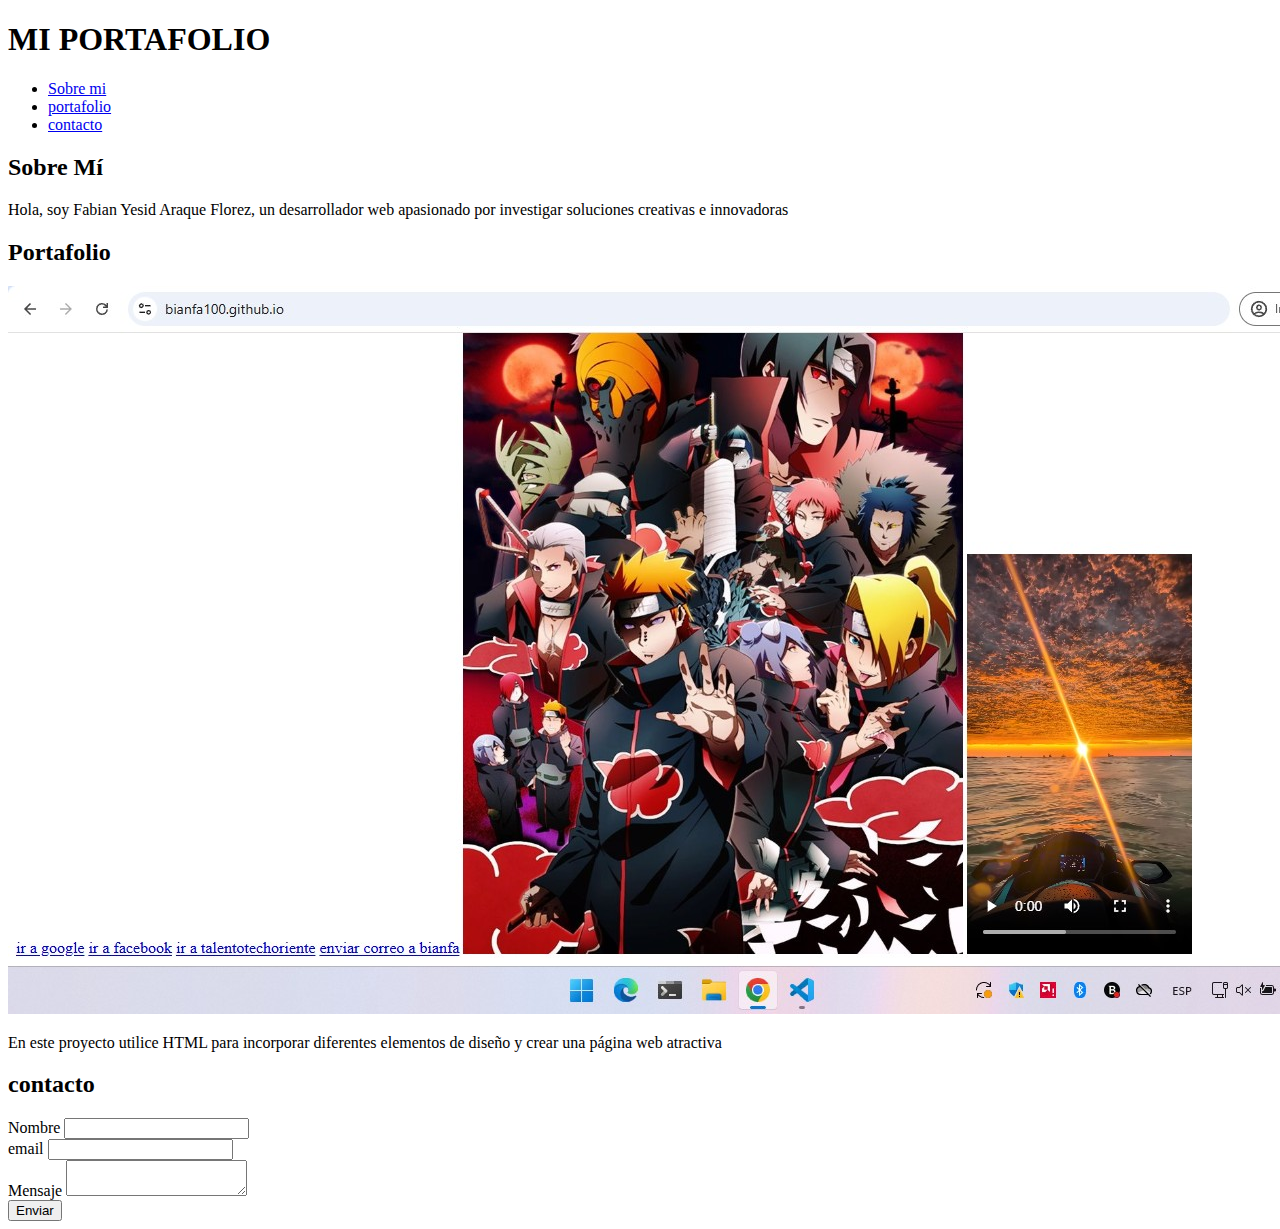
==== mi primer portafolio.html @ 42390eb3 "cambios mi primer proyecto" ====
<!DOCTYPE html>
<html lang="en">
<head>
    <meta charset="UTF-8">
    <meta name="viewport" content="width=, initial-scale=1.0">
    <title>Document</title>
</head>
<body>
 <header>
    <h1>MI PORTAFOLIO</h1>
    <nav>
    <ul>
<li><a href="#about">Sobre mi</a></li>
<li><a href="#portfolio">portafolio</a></li>
<li><a href="#contact">contacto</a></li>
        </ul>
    </nav>
 </header> 
 <section id="about">
    <h2>Sobre Mí</h2>
    <p>Hola, soy Fabian Yesid Araque Florez, un desarrollador web apasionado por investigar soluciones creativas e innovadoras</p>
 </section> 
 <section id="portfolio" >
 <h2>Portafolio</h2> 
 <div class="gallery">
 <div class="project">
<img src="proyecto1.jpg" alt="proyecto 1">
<p>En este proyecto utilice HTML para incorporar diferentes elementos de diseño y crear una página web atractiva</p>
</div>
</section>
<section id="contact">
    <h2>contacto</h2>
    <form action="submit"   method="post">
 <label for="name">Nombre</label>
 <input type="text" id="name"   name="name" required><br>
 <label form="email">email</label>
 <input type="email" id="email" name="email" required><br>
 <label for="message">Mensaje</label>
 <textarea id="message" name="message" required></textarea><br>
 <input type="submit" value="Enviar">
    </form>
    </section>
</body>
</html>
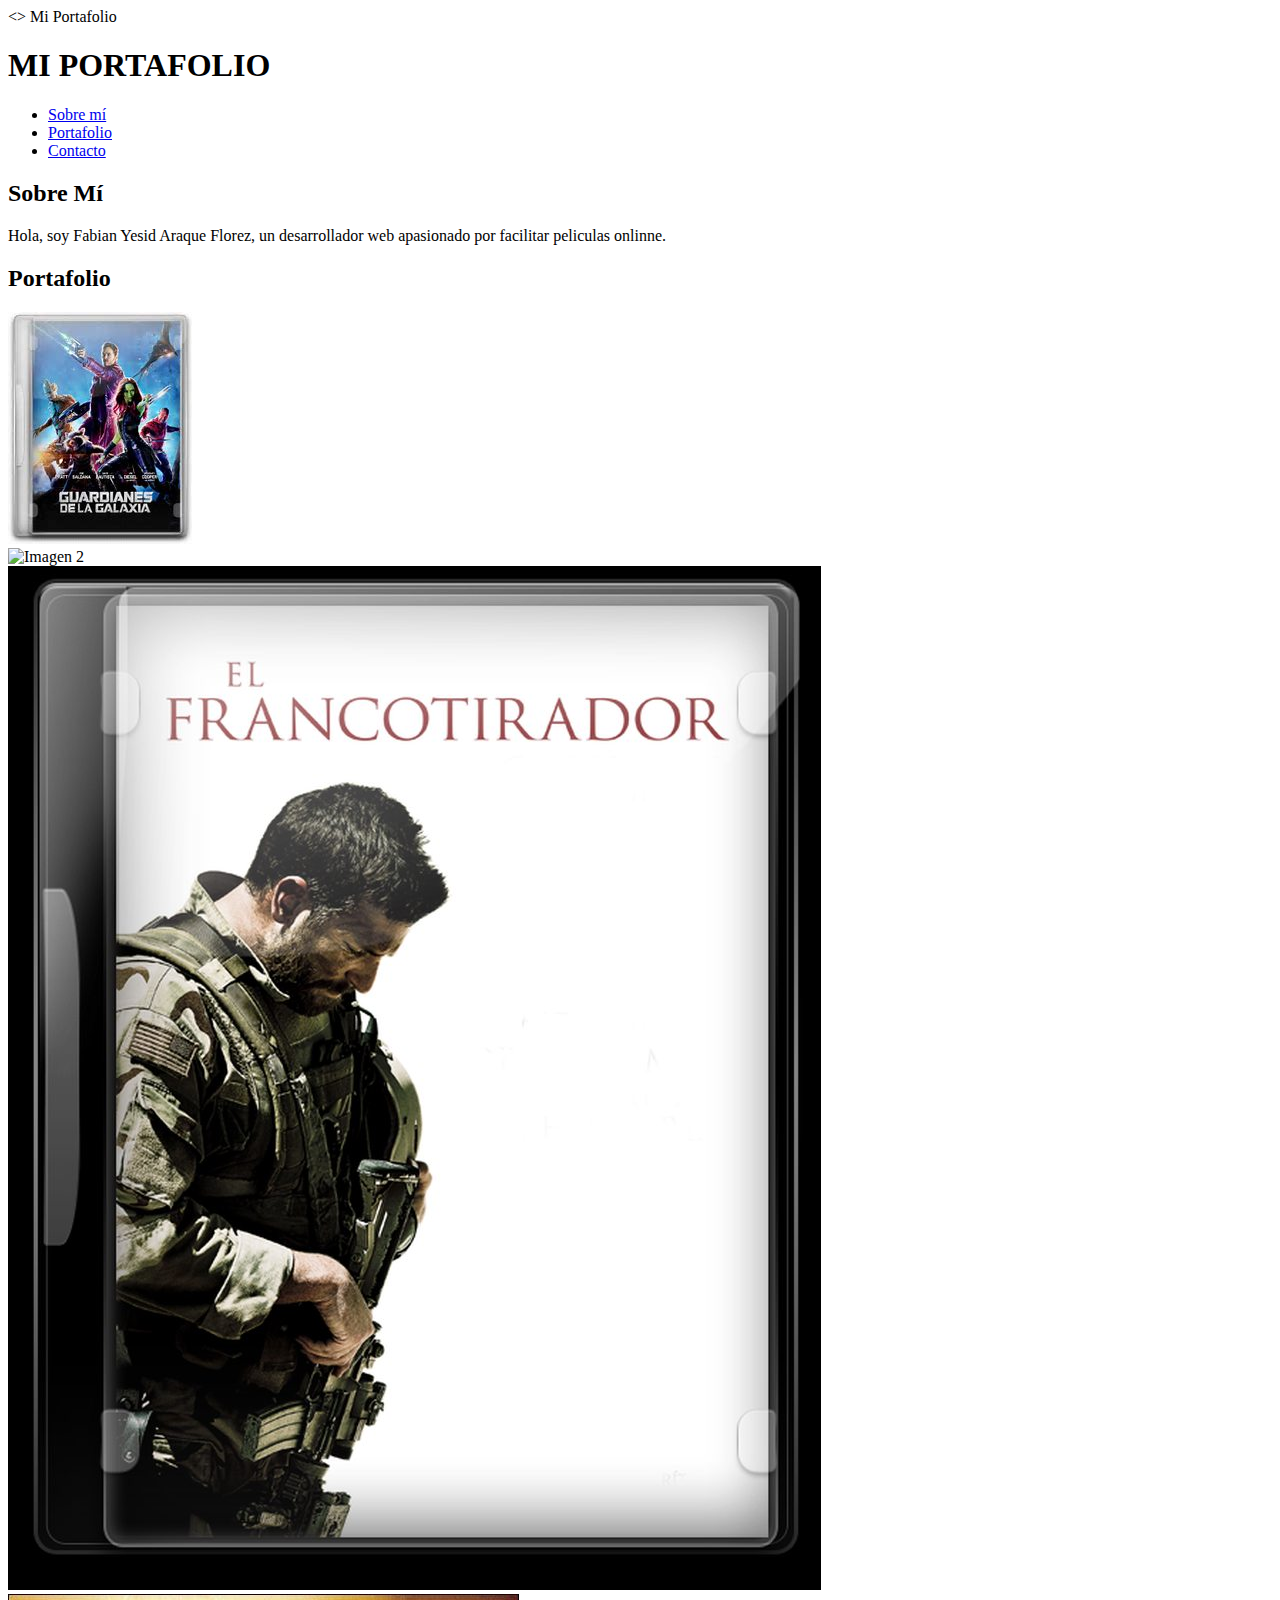
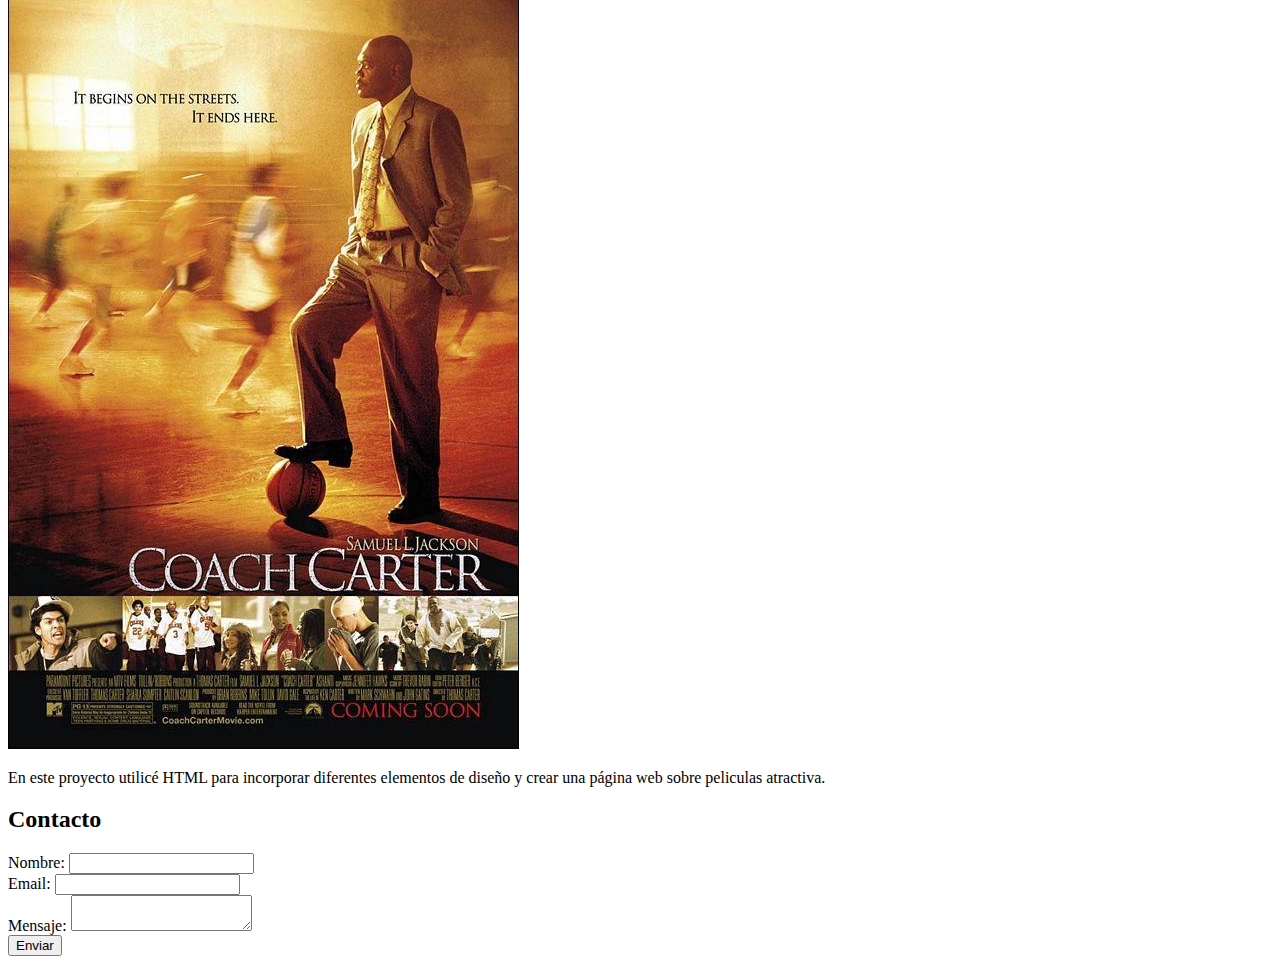
==== commit 53d01ced: "Add files via upload" ====
--- a/mi primer portafolio.html
+++ b/mi primer portafolio.html
@@ -1,44 +1,70 @@
 <!DOCTYPE html>
 <html lang="en">
-<head>
+<>
     <meta charset="UTF-8">
-    <meta name="viewport" content="width=, initial-scale=1.0">
-    <title>Document</title>
-</head>
-<body>
- <header>
-    <h1>MI PORTAFOLIO</h1>
-    <nav>
-    <ul>
-<li><a href="#about">Sobre mi</a></li>
-<li><a href="#portfolio">portafolio</a></li>
-<li><a href="#contact">contacto</a></li>
-        </ul>
-    </nav>
- </header> 
- <section id="about">
-    <h2>Sobre Mí</h2>
-    <p>Hola, soy Fabian Yesid Araque Florez, un desarrollador web apasionado por investigar soluciones creativas e innovadoras</p>
- </section> 
- <section id="portfolio" >
- <h2>Portafolio</h2> 
- <div class="gallery">
- <div class="project">
-<img src="proyecto1.jpg" alt="proyecto 1">
-<p>En este proyecto utilice HTML para incorporar diferentes elementos de diseño y crear una página web atractiva</p>
-</div>
-</section>
-<section id="contact">
-    <h2>contacto</h2>
-    <form action="submit"   method="post">
- <label for="name">Nombre</label>
- <input type="text" id="name"   name="name" required><br>
- <label form="email">email</label>
- <input type="email" id="email" name="email" required><br>
- <label for="message">Mensaje</label>
- <textarea id="message" name="message" required></textarea><br>
- <input type="submit" value="Enviar">
-    </form>
+    <meta name="viewport" content="width=device-width, initial-scale=1.0">
+    <meta http-equiv="X-UA-Compatible" content="ie=edge">
+    <link rel="mi primer Portafolio" href="mi primer portafolio.css"
+    
+
+    <title>Mi Portafolio</title>
+    <header>
+        <h1>MI PORTAFOLIO</h1>
+        <nav>
+            <ul>
+                <li><a href="#about">Sobre mí</a></li>
+                <li><a href="#portfolio">Portafolio</a></li>
+                <li><a href="#contact">Contacto</a></li>
+            </ul>
+        </nav>
+    </header>
+
+    <section id="about">
+        <h2>Sobre Mí</h2>
+        <p>Hola, soy Fabian Yesid Araque Florez, un desarrollador web apasionado por facilitar peliculas onlinne.</p>
+    </section>
+
+    <section id="portfolio">
+        <h2>Portafolio</h2>
+        
+            <div class="slider-container">
+                <div class="slider">
+                    <div class="slide fade">
+                        <img src="imagen1.jpg" alt="Imagen 1">
+                    </div>
+                    <div class="slide fade">
+                        <img src="imagen2.jpg" alt="Imagen 2">
+                    </div>
+                    <div class="slide fade">
+                        <img src="imagen3.jpg" alt="Imagen 3">
+                    </div>
+                    <div class="slide fade">
+                        <img src="imagen4.jpg" alt="Imagen 4">
+                    </div>
+                    <!-- Puedes añadir más imágenes aquí -->
+                </div>
+            </div>
+        
+            <script src="script.js"></script>
+
+        <div class="gallery">
+            <div class="project">
+                <p>En este proyecto utilicé HTML para incorporar diferentes elementos de diseño y crear una página web sobre peliculas atractiva.</p>
+            </div>
+        </div>
+    </section>
+
+    <section id="contact">
+        <h2>Contacto</h2>
+        <form action="submit" method="post">
+            <label for="name">Nombre:</label>
+            <input type="text" id="name" name="name" required><br>
+            <label for="email">Email:</label>
+            <input type="email" id="email" name="email" required><br>
+            <label for="message">Mensaje:</label>
+            <textarea id="message" name="message" required></textarea><br>
+            <input type="submit" value="Enviar">
+        </form>
     </section>
 </body>
-</html>+</html>
--- a/mi primer portafolio.css
+++ b/mi primer portafolio.css
@@ -0,0 +1,43 @@
+/* styles.css */
+* {
+    margin: 0;
+    padding: 0;
+    box-sizing: border-box;
+}
+
+body {
+    font-family: Arial, sans-serif;
+    background-color: #f4f4f4; /* Fondo de la página */
+}
+
+.slider-container {
+    width: 100%;
+    max-width: 800px; /* Ajusta el tamaño máximo del slider */
+    margin: 50px auto; /* Centra el slider horizontalmente */
+    overflow: hidden; /* Esconde las imágenes que se desplazan fuera del contenedor */
+}
+
+.slider {
+    display: flex;
+    width: 100%;
+    transition: transform 0.5s ease; /* Animación para el cambio de imagen */
+}
+
+.slide {
+    min-width: 100%;
+    transition: opacity 1s ease-in-out;
+    opacity: 0; /* Inicialmente las imágenes no son visibles */
+}
+
+.slide img {
+    width: 100%;
+    height: auto;
+}
+
+.fade {
+    opacity: 0; /* Por defecto las imágenes estarán ocultas */
+}
+
+.fade.active {
+    opacity: 1; /* La imagen activa será visible */
+}
